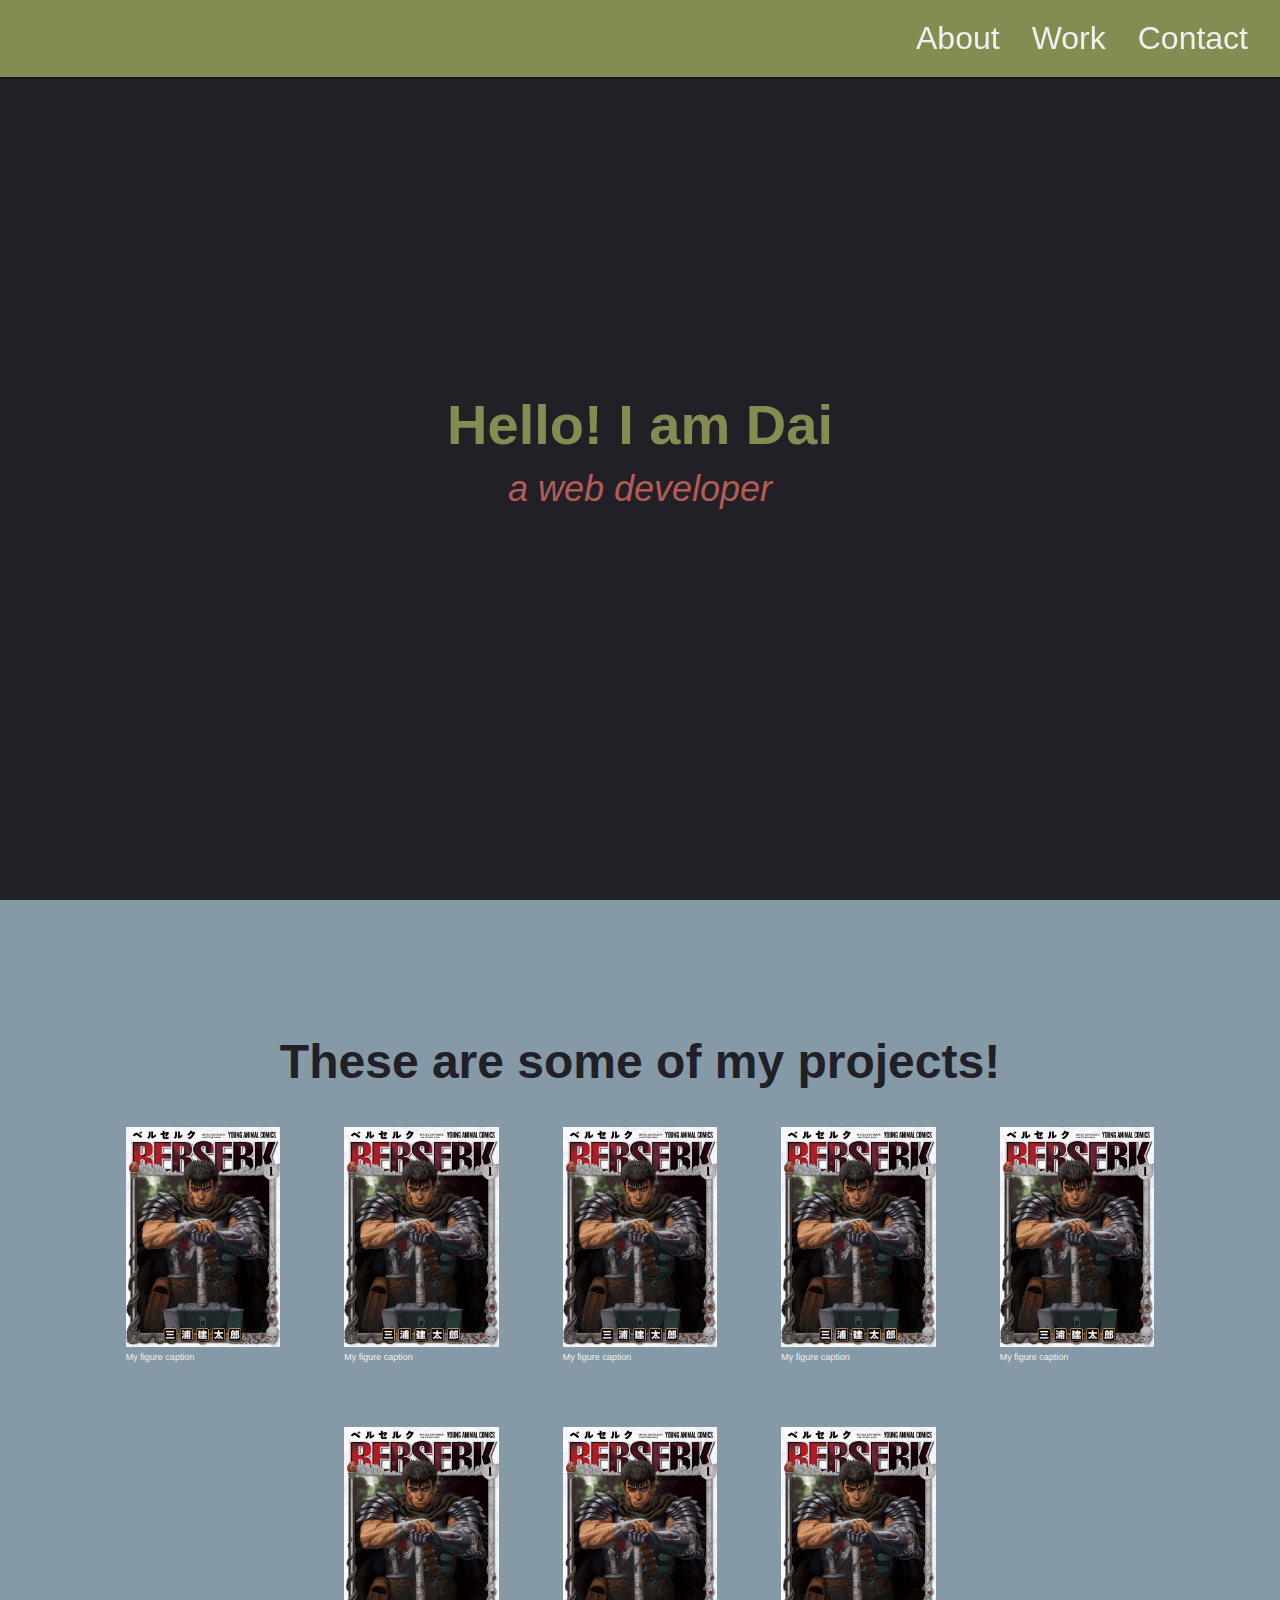
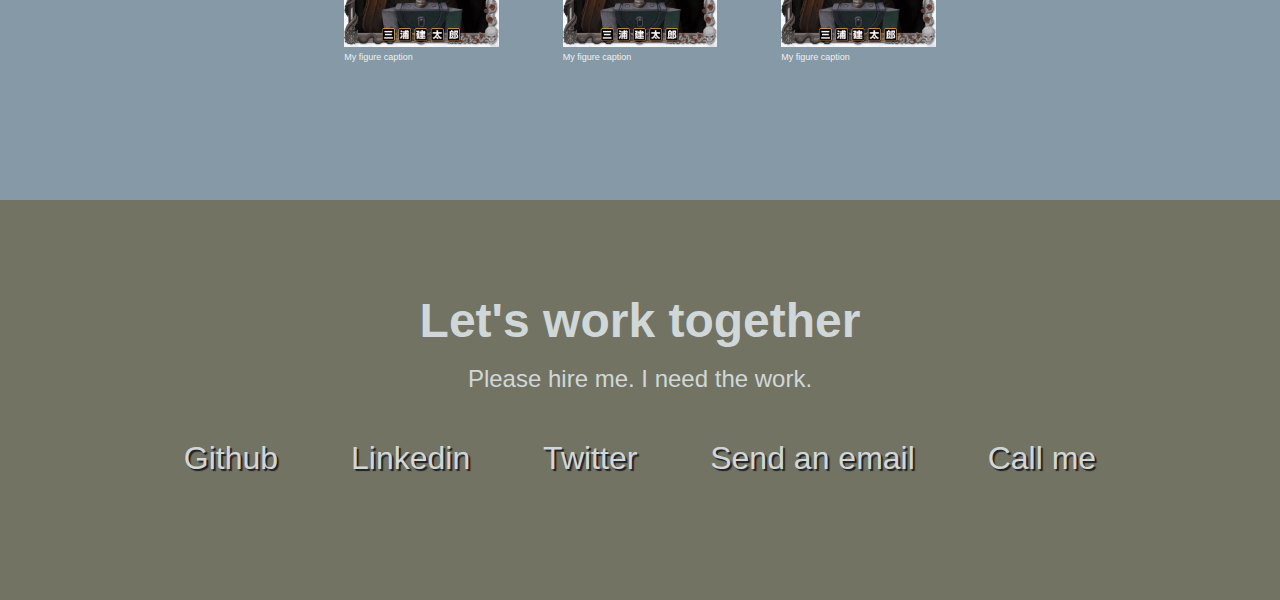
==== index.html @ 62a2798a "filling in styling and sections" ====
<!DOCTYPE html>
<html lang="en">
  <head>
    <meta charset="UTF-8" />
    <meta http-equiv="X-UA-Compatible" content="IE=edge" />
    <meta name="viewport" content="width=device-width, initial-scale=1.0" />
    <link href="index.css" rel="stylesheet" />
    <title>PersonalPortfolioPage</title>
  </head>
  <body>
    <nav id="navbar">
      <ul class="nav-list">
        <li>
          <a href="#welcome-section">About</a>
        </li>
        <li>
          <a href="#projects">Work</a>
        </li>
        <li>
          <a href="#contact">Contact</a>
        </li>
      </ul>
    </nav>
    <section id="welcome-section">
      <h1>Hello! I am Dai</h1>
      <p>a web developer</p>
    </section>

    <section id="projects">
      <h3>These are some of my projects!</h3>
      <div class="projects-grid">
        <a href="#" class="project-tile">
          <figure>
            <img src="images/placeholder-img.png">
            <figcaption>My figure caption</figcaption>
          </figure>
        </a>
        <a href="#" class="project-tile">
          <figure>
            <img src="images/placeholder-img.png">
            <figcaption>My figure caption</figcaption>
          </figure>
        </a>
        <a href="#" class="project-tile">
          <figure>
            <img src="images/placeholder-img.png">
            <figcaption>My figure caption</figcaption>
          </figure>
        </a>
        <a href="#" class="project-tile">
          <figure>
            <img src="images/placeholder-img.png">
            <figcaption>My figure caption</figcaption>
          </figure>
        </a>
        <a href="#" class="project-tile">
          <figure>
            <img src="images/placeholder-img.png">
            <figcaption>My figure caption</figcaption>
          </figure>
        </a>
        <a href="#" class="project-tile">
          <figure>
            <img src="images/placeholder-img.png">
            <figcaption>My figure caption</figcaption>
          </figure>
        </a>
        <a href="#" class="project-tile">
          <figure>
            <img src="images/placeholder-img.png">
            <figcaption>My figure caption</figcaption>
          </figure>
        </a>
        <a href="#" class="project-tile">
          <figure>
            <img src="images/placeholder-img.png">
            <figcaption>My figure caption</figcaption>
          </figure>
        </a>
      </div>
    </section>
    <section id="contact">
      <h2>Let's work together</h2>
      <p>Please hire me. I need the work.</p>
      <div>
      <a href="https://github.com/dandaifuku" id="profile-link" target="blank">Github</a>
      <a href="#" target="blank">Linkedin</a>
      <a href="#" target="blank">Twitter</a>
      <a href="#" target="blank">Send an email</a>
      <a href="#" target="blank">Call me</a>
      </div>
    </section>
  </body>
  <script src="https://cdn.freecodecamp.org/testable-projects-fcc/v1/bundle.js"></script>
</html>
---- index.css ----
* {
  margin: 0px;
  padding: 0px;
  box-sizing: border-box;
}

html {
  scroll-behavior: smooth;
}

@media (max-width: 1200px) {
  html {
    font-size: 60%;
  }
}

@media (max-width: 720px) {
  html {
    font-size: 40%;
  }
}

/* *,
*::before,
*::after {
  box-sizing: inherit;
} */

/* html {
  box-sizing: border-box;
} */

body {
  font-family: sans-serif;
  font-size: 2rem;
  line-height: 1.4;
}

#navbar {
  background-color: #858c51;
  position: fixed;
  width: 100%;
  box-shadow: 0 2px 0 rgba(0, 0, 0, 0.4);
}

.nav-list {
  display: flex;
  justify-content: flex-end;
  list-style-type: none;
  margin-right: 1rem;
}

.nav-list a:hover {
  background-color:#b35c56;
}

.nav-list a {
  padding: 1rem;
  display: block;
}

a {
  text-decoration: none;
  color: #f0f0f0;
}

#welcome-section {
  background-color: #212026;
  display: flex;
  flex-direction: column;
  justify-content: center;
  align-items: center;
  width: 100%;
  height: 100vh;
}

#welcome-section h1 {
  color: #858c51;
  font-size: 3.5rem;
}

#welcome-section p {
  color: #b35c56;
  font-style: italic;
  font-size: 2.25rem;
}

#projects {
  background-color: #8599a6;
  color: #212026;
  display: flex;
  padding: 8rem 1.5rem;
  flex-direction: column;
  justify-content: flex-start;
  align-items: center;
  width: 100%;
  height: 100vh;
}

#projects h3 {
  font-size: 3rem;
}

.projects-grid {
  display: flex;
  flex-wrap: wrap;
  justify-content: center;
}

.project-tile {
  margin: 2rem;
  font-size: xx-small;
}

.project-tile img{
 height: 220px;
}

#contact {
  background-color: #727363;
  height: 400px;
  display: flex;
  flex-direction: column;
  justify-content: center;
  align-items: center;
  color:#d0d7d9; 
}

#contact h2 {
  padding: 0rem;
}

#contact p {
 padding: .5rem;
  font-size: 1.5rem;
}

#contact div {
padding: 2rem;
}

#contact div a {
padding: 2rem;
color:#d0d7d9;
text-shadow: 2px 2px 1px #212026;
transition: transform 0.3s linear;
}

#contact div a:hover {
  transform: translateY(8px);
}
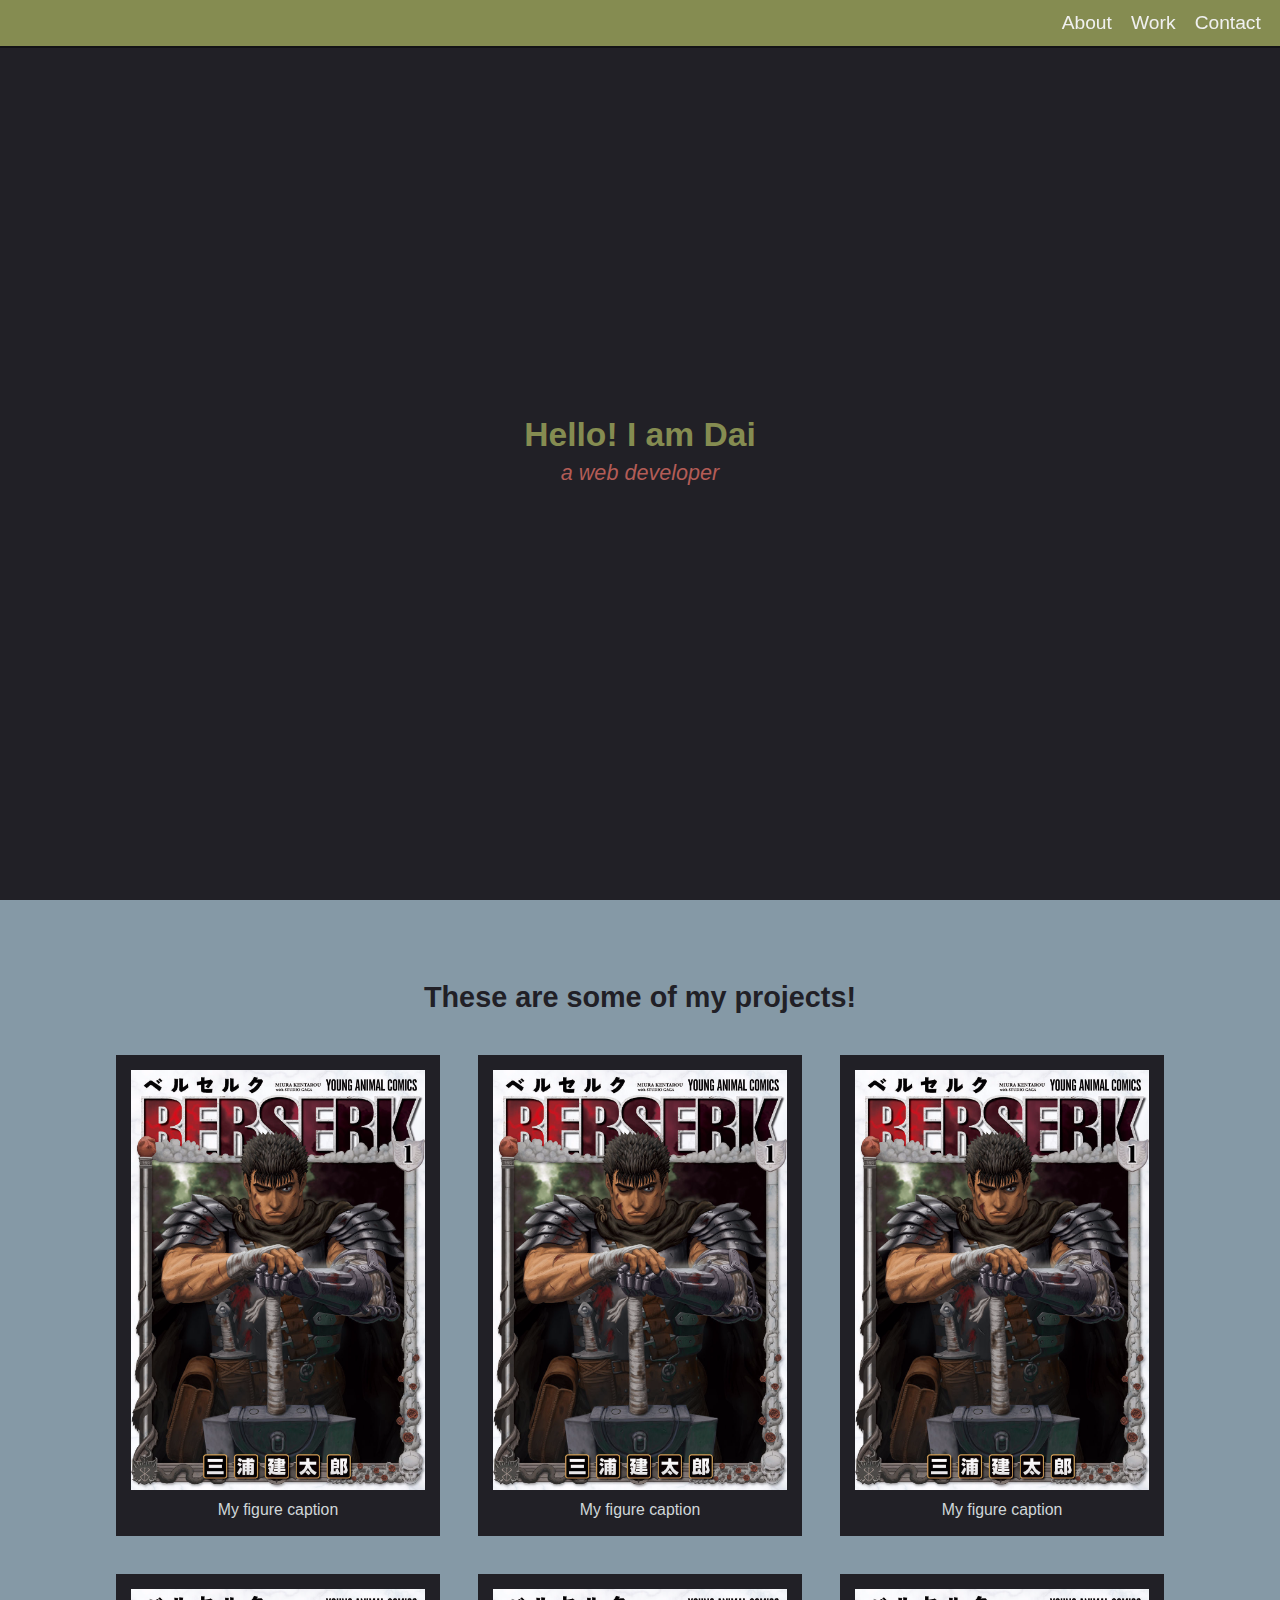
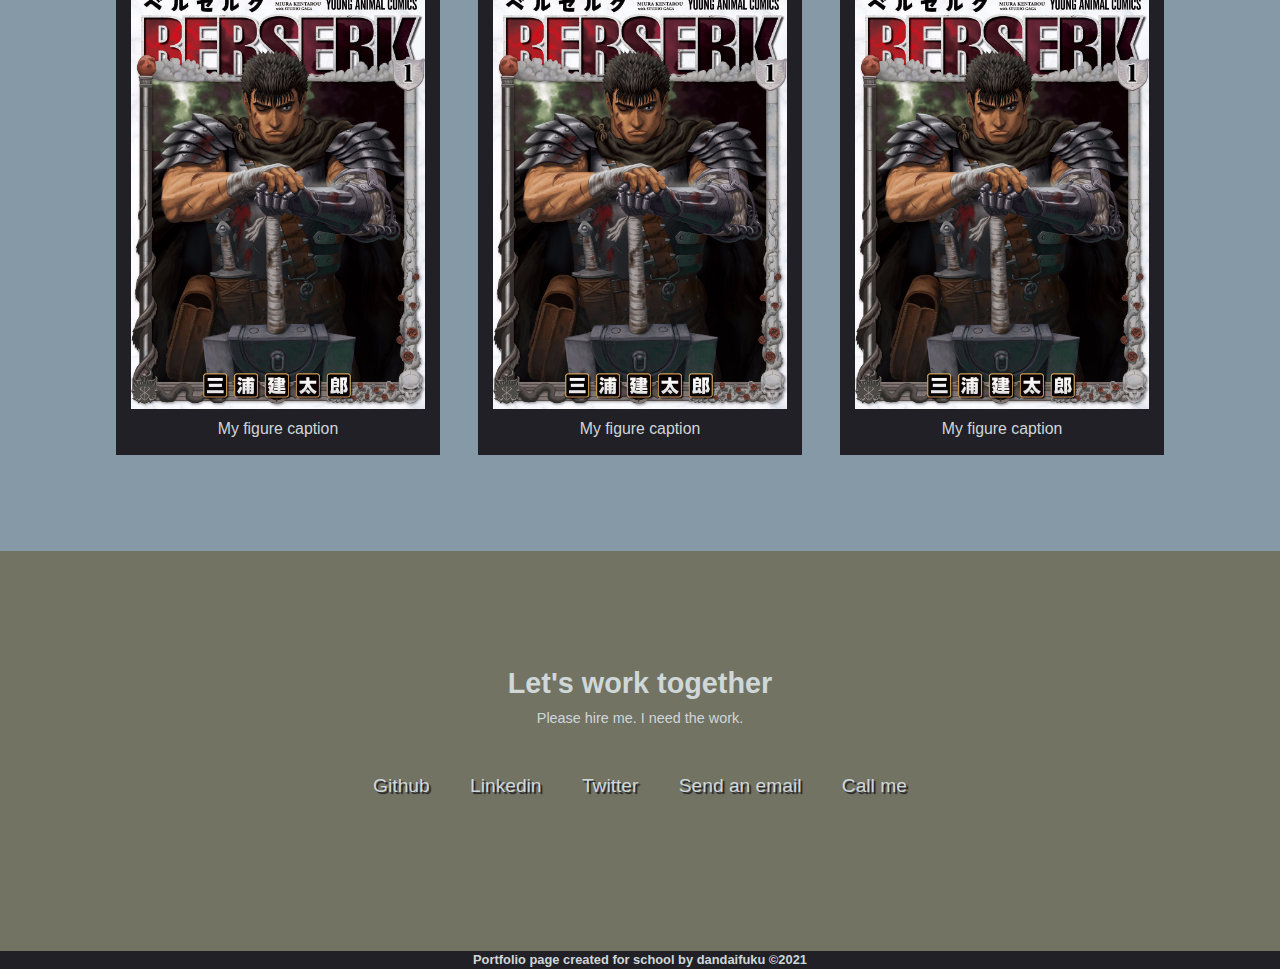
==== commit 2c370483: "added styling to projects and contacts an a footer" ====
--- a/index.html
+++ b/index.html
@@ -4,6 +4,12 @@
     <meta charset="UTF-8" />
     <meta http-equiv="X-UA-Compatible" content="IE=edge" />
     <meta name="viewport" content="width=device-width, initial-scale=1.0" />
+    <link
+    rel="stylesheet"
+    href="https://use.fontawesome.com/releases/v5.8.2/css/all.css"
+    integrity="sha384-oS3vJWv+0UjzBfQzYUhtDYW+Pj2yciDJxpsK1OYPAYjqT085Qq/1cq5FLXAZQ7Ay"
+    crossorigin="anonymous"
+  />
     <link href="index.css" rel="stylesheet" />
     <title>PersonalPortfolioPage</title>
   </head>
@@ -65,31 +71,23 @@
             <figcaption>My figure caption</figcaption>
           </figure>
         </a>
-        <a href="#" class="project-tile">
-          <figure>
-            <img src="images/placeholder-img.png">
-            <figcaption>My figure caption</figcaption>
-          </figure>
-        </a>
-        <a href="#" class="project-tile">
-          <figure>
-            <img src="images/placeholder-img.png">
-            <figcaption>My figure caption</figcaption>
-          </figure>
-        </a>
       </div>
     </section>
+
     <section id="contact">
       <h2>Let's work together</h2>
       <p>Please hire me. I need the work.</p>
       <div>
-      <a href="https://github.com/dandaifuku" id="profile-link" target="blank">Github</a>
-      <a href="#" target="blank">Linkedin</a>
-      <a href="#" target="blank">Twitter</a>
-      <a href="#" target="blank">Send an email</a>
-      <a href="#" target="blank">Call me</a>
+      <a href="https://github.com/dandaifuku" id="profile-link" target="blank"><i class="fab fa-github"></i> Github</a>
+      <a href="#" target="blank"><i class="fab fa-linkedin"></i> Linkedin</a>
+      <a href="#" target="blank"><i class="fab fa-twitter"></i> Twitter</a>
+      <a href="#" target="blank"><i class="fas fa-envelope-open-text"></i> Send an email</a>
+      <a href="#" target="blank"><i class="fas fa-mobile-alt"></i> Call me</a>
       </div>
     </section>
+    <footer>
+      <h6>Portfolio page created for school by dandaifuku &copy;2021</h6>
+      </footer>
   </body>
   <script src="https://cdn.freecodecamp.org/testable-projects-fcc/v1/bundle.js"></script>
 </html>
--- a/index.css
+++ b/index.css
@@ -8,7 +8,7 @@
   scroll-behavior: smooth;
 }
 
-@media (max-width: 1200px) {
+@media (max-width: 1280px) {
   html {
     font-size: 60%;
   }
@@ -89,31 +89,43 @@
   background-color: #8599a6;
   color: #212026;
   display: flex;
-  padding: 8rem 1.5rem;
   flex-direction: column;
-  justify-content: flex-start;
   align-items: center;
-  width: 100%;
-  height: 100vh;
 }
 
 #projects h3 {
   font-size: 3rem;
+  padding: 8rem 0rem 2rem 0rem;
 }
 
 .projects-grid {
   display: flex;
   flex-wrap: wrap;
   justify-content: center;
+  max-width: 1280px;
+  padding-bottom:8rem;
 }
 
 .project-tile {
   margin: 2rem;
-  font-size: xx-small;
+  font-size: 1.65rem;
+  background-color:#212026;
+  padding: 1.5rem;
+}
+
+.project-tile figure {
+  display: flex;
+  flex-direction: column;
+  align-items: center;
+}
+
+.project-tile figcaption {
+ color:#d0d7d9;
+ padding-top: 1rem;
 }
 
 .project-tile img{
- height: 220px;
+ height: 420px;
 }
 
 #contact {
@@ -137,15 +149,25 @@
 
 #contact div {
 padding: 2rem;
+display: flex;
+justify-content: center;
 }
 
 #contact div a {
 padding: 2rem;
+margin: 1px;
 color:#d0d7d9;
 text-shadow: 2px 2px 1px #212026;
-transition: transform 0.3s linear;
+transition: transform 0.2s linear;
 }
 
 #contact div a:hover {
   transform: translateY(8px);
+}
+
+footer {
+  color:#d0d7d9;
+  background-color:#212026;
+  display:flex;
+  justify-content: center;
 }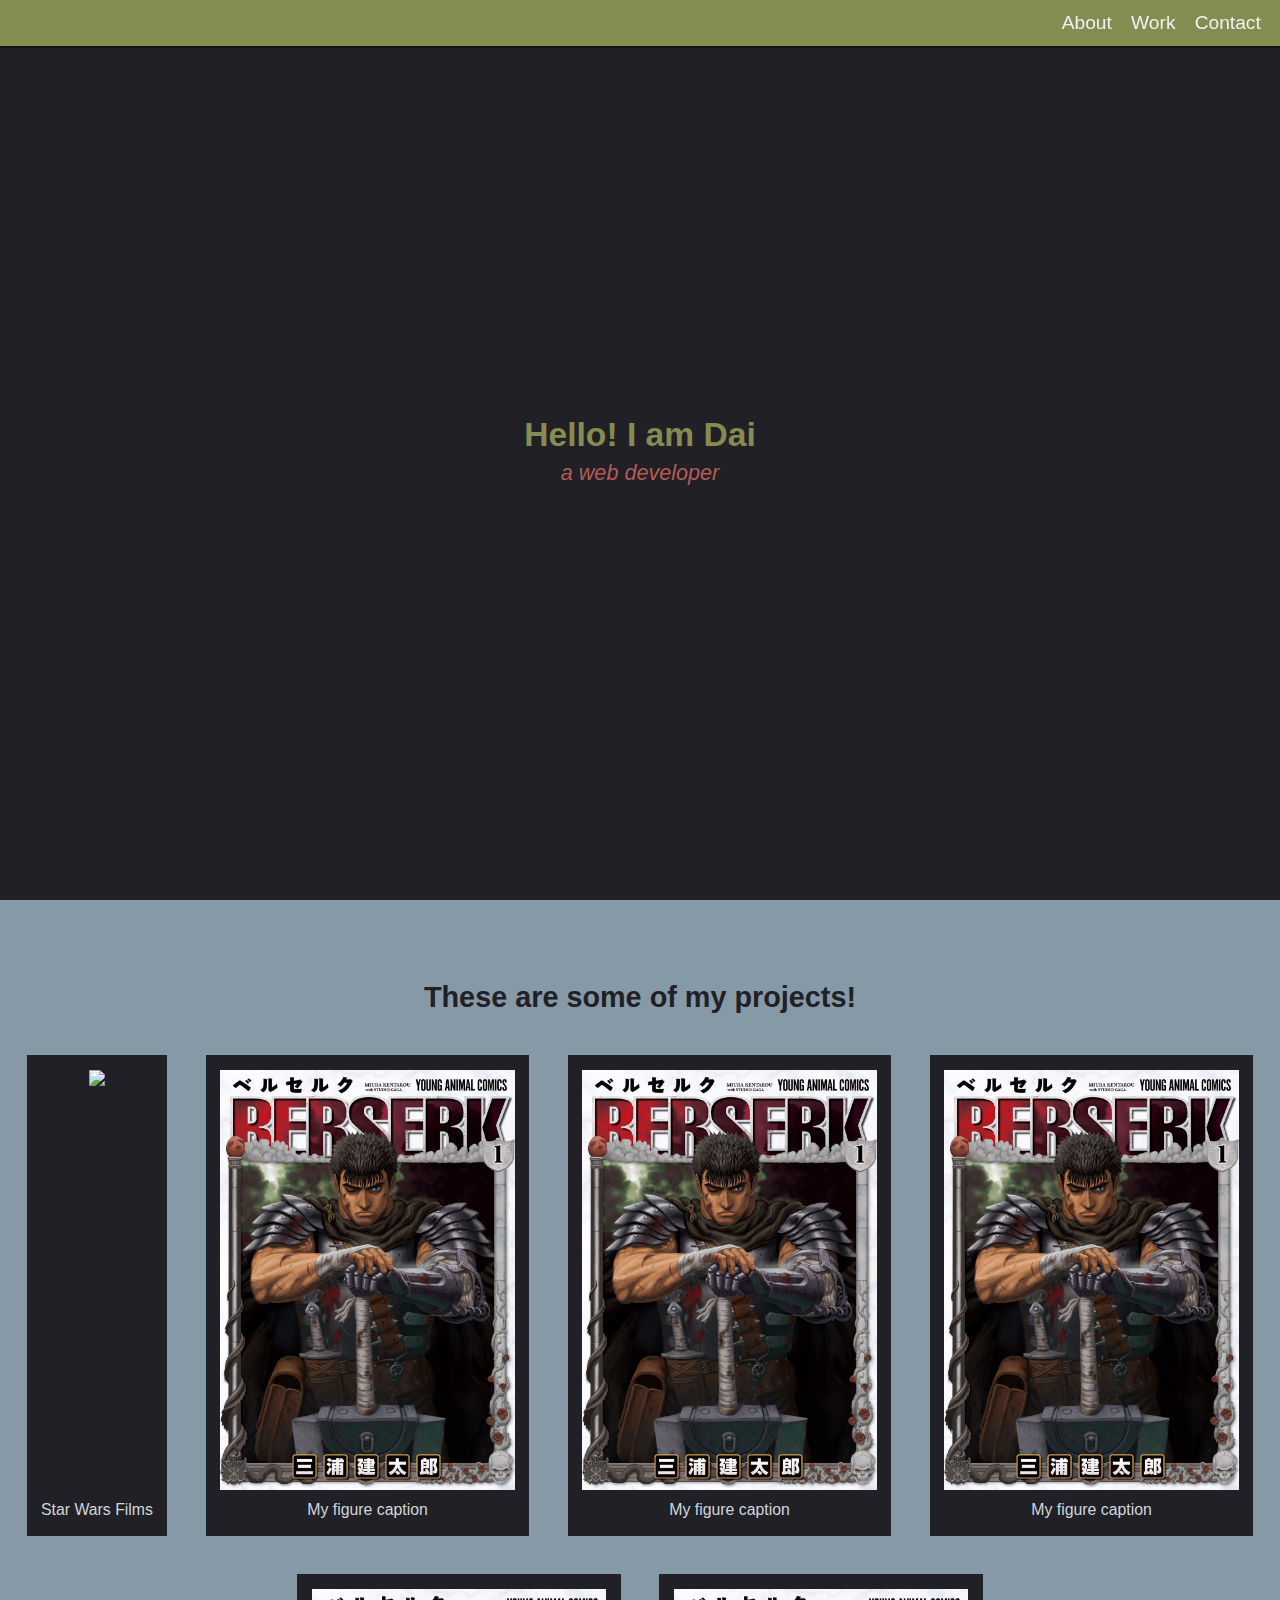
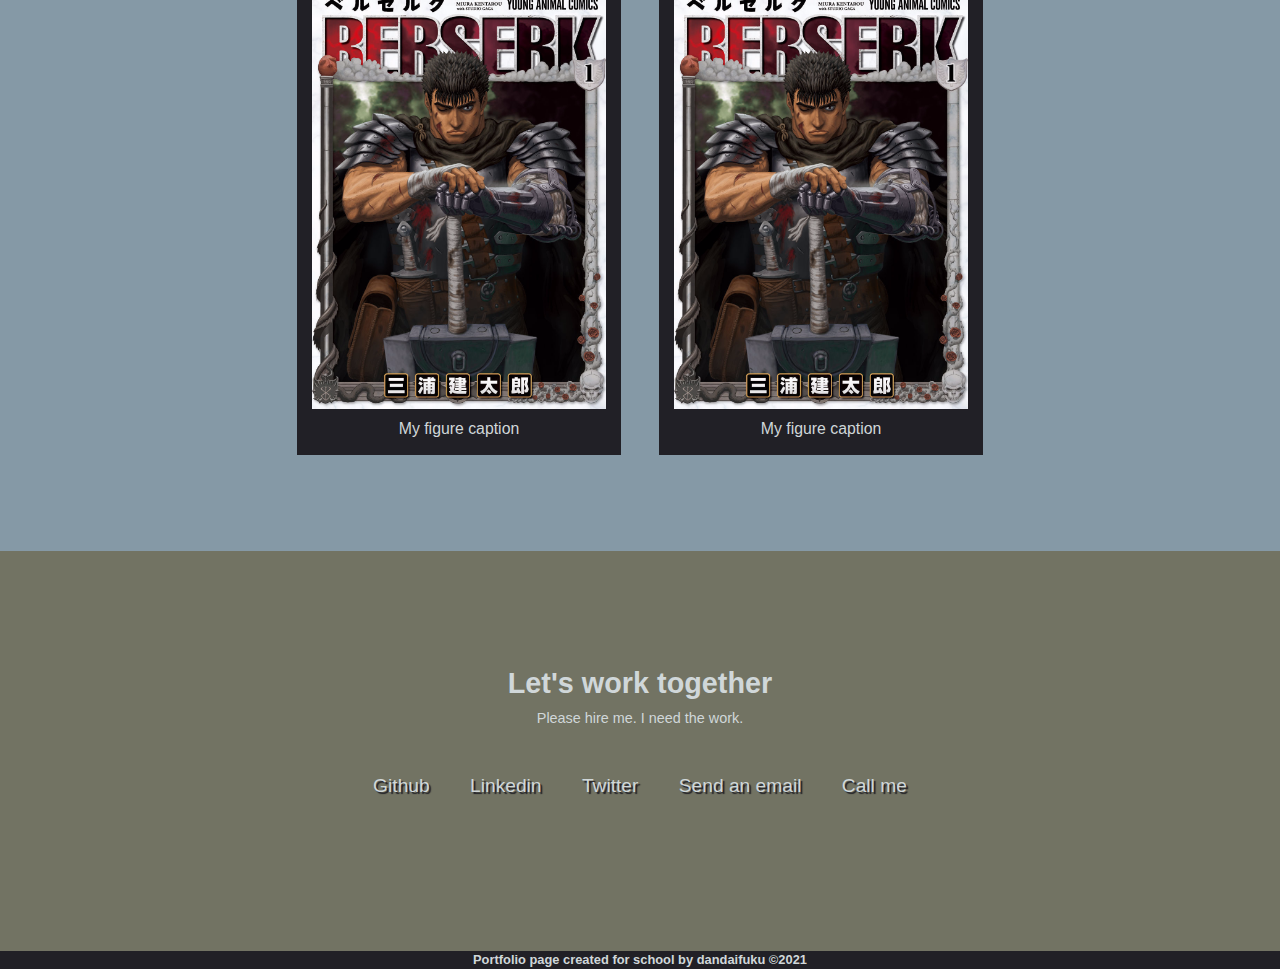
==== commit d2f38a81: "finished films for now, started on characters" ====
--- a/index.html
+++ b/index.html
@@ -35,10 +35,10 @@
     <section id="projects">
       <h3>These are some of my projects!</h3>
       <div class="projects-grid">
-        <a href="#" class="project-tile">
+        <a href="/films/index.html" class="project-tile">
           <figure>
-            <img src="images/placeholder-img.png">
-            <figcaption>My figure caption</figcaption>
+            <img src="https://starwars-visualguide.com/assets/img/films/1.jpg">
+            <figcaption>Star Wars Films</figcaption>
           </figure>
         </a>
         <a href="#" class="project-tile">
@@ -78,16 +78,15 @@
       <h2>Let's work together</h2>
       <p>Please hire me. I need the work.</p>
       <div>
-      <a href="https://github.com/dandaifuku" id="profile-link" target="blank"><i class="fab fa-github"></i> Github</a>
-      <a href="#" target="blank"><i class="fab fa-linkedin"></i> Linkedin</a>
-      <a href="#" target="blank"><i class="fab fa-twitter"></i> Twitter</a>
-      <a href="#" target="blank"><i class="fas fa-envelope-open-text"></i> Send an email</a>
-      <a href="#" target="blank"><i class="fas fa-mobile-alt"></i> Call me</a>
+      <a id="profile-link" href="https://github.com/dandaifuku" target="_blank"><i class="fab fa-github"></i> Github</a>
+      <a id="profile-link" href="#" target="_blank"><i class="fab fa-linkedin"></i> Linkedin</a>
+      <a id="profile-link" href="#" target="_blank"><i class="fab fa-twitter"></i> Twitter</a>
+      <a id="profile-link" href="#" target="_blank"><i class="fas fa-envelope-open-text"></i> Send an email</a>
+      <a id="profile-link" href="#" target="_blank"><i class="fas fa-mobile-alt"></i> Call me</a>
       </div>
     </section>
     <footer>
       <h6>Portfolio page created for school by dandaifuku &copy;2021</h6>
       </footer>
   </body>
-  <script src="https://cdn.freecodecamp.org/testable-projects-fcc/v1/bundle.js"></script>
 </html>
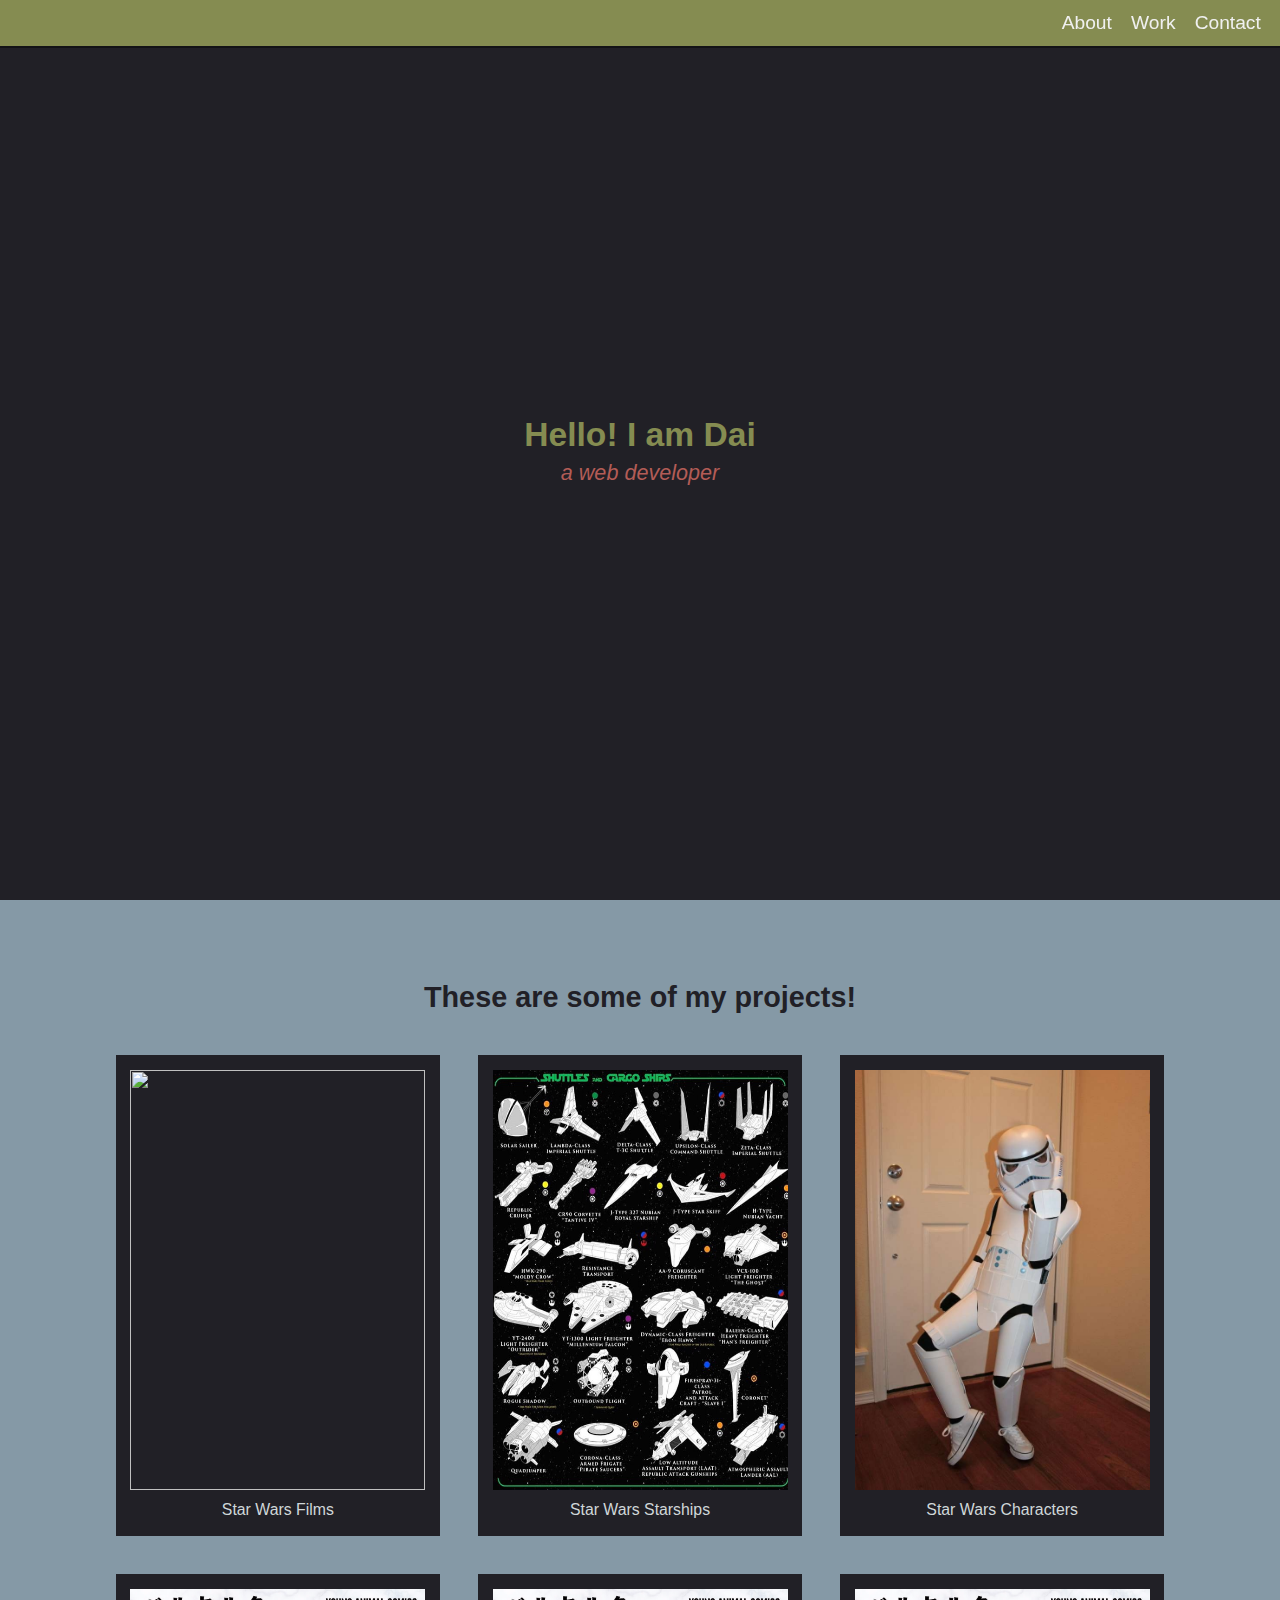
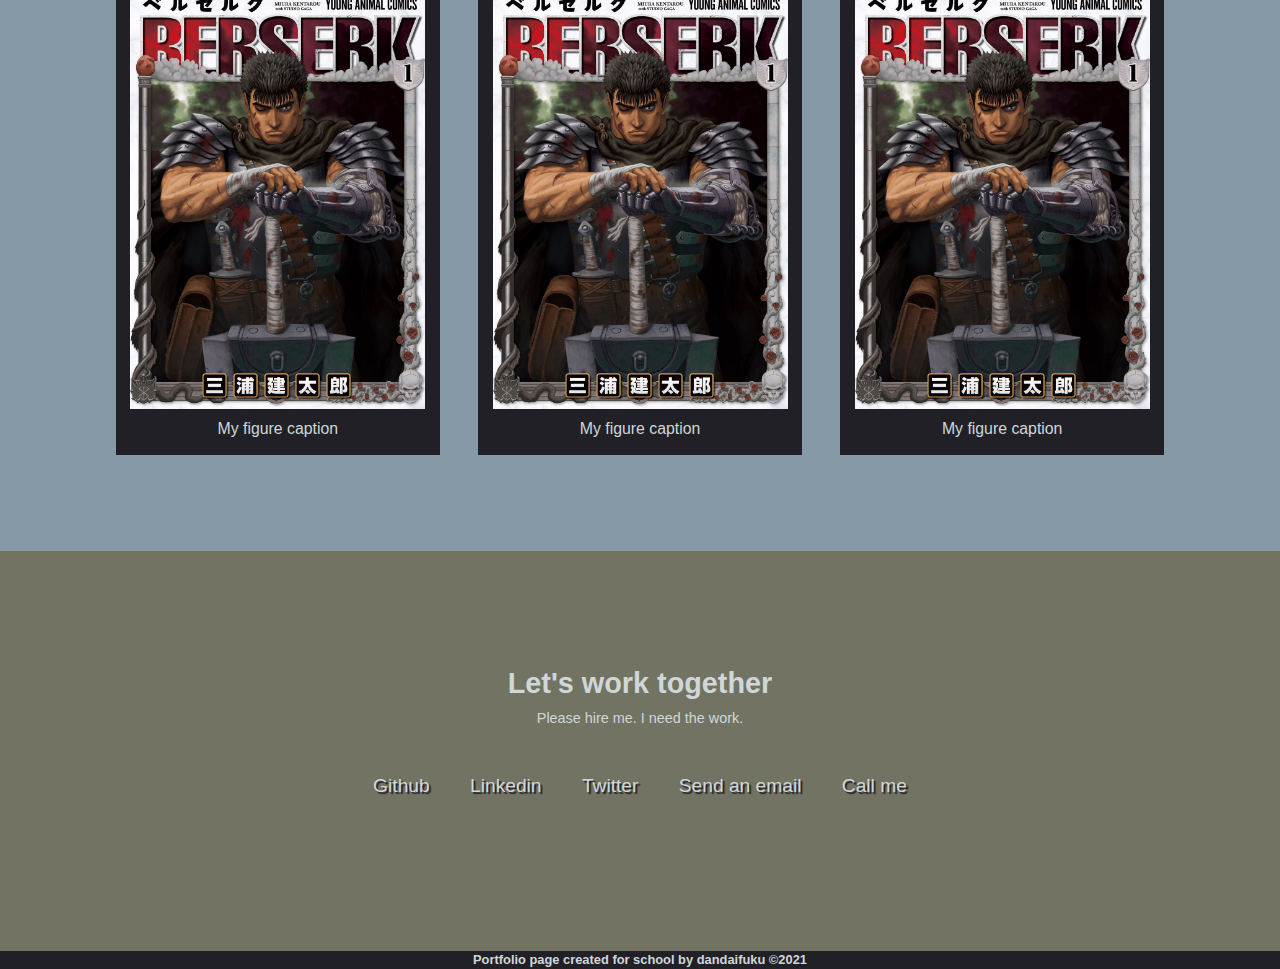
==== commit a42ca21d: "added modal images and fonts" ====
--- a/index.html
+++ b/index.html
@@ -41,16 +41,16 @@
             <figcaption>Star Wars Films</figcaption>
           </figure>
         </a>
-        <a href="#" class="project-tile">
+        <a href="/starships/index.html" class="project-tile">
           <figure>
-            <img src="images/placeholder-img.png">
-            <figcaption>My figure caption</figcaption>
+            <img src="images/a0KMZLv_700b.jpg">
+            <figcaption>Star Wars Starships</figcaption>
           </figure>
         </a>
-        <a href="#" class="project-tile">
+        <a href="/characters/index.html" class="project-tile">
           <figure>
-            <img src="images/placeholder-img.png">
-            <figcaption>My figure caption</figcaption>
+            <img src="images/bc8e90805f9dc63a1462eb7af9ff8d19--family-halloween-halloween-.jpg">
+            <figcaption>Star Wars Characters</figcaption>
           </figure>
         </a>
         <a href="#" class="project-tile">
--- a/index.css
+++ b/index.css
@@ -126,6 +126,7 @@
 
 .project-tile img{
  height: 420px;
+ width: 295px;
 }
 
 #contact {
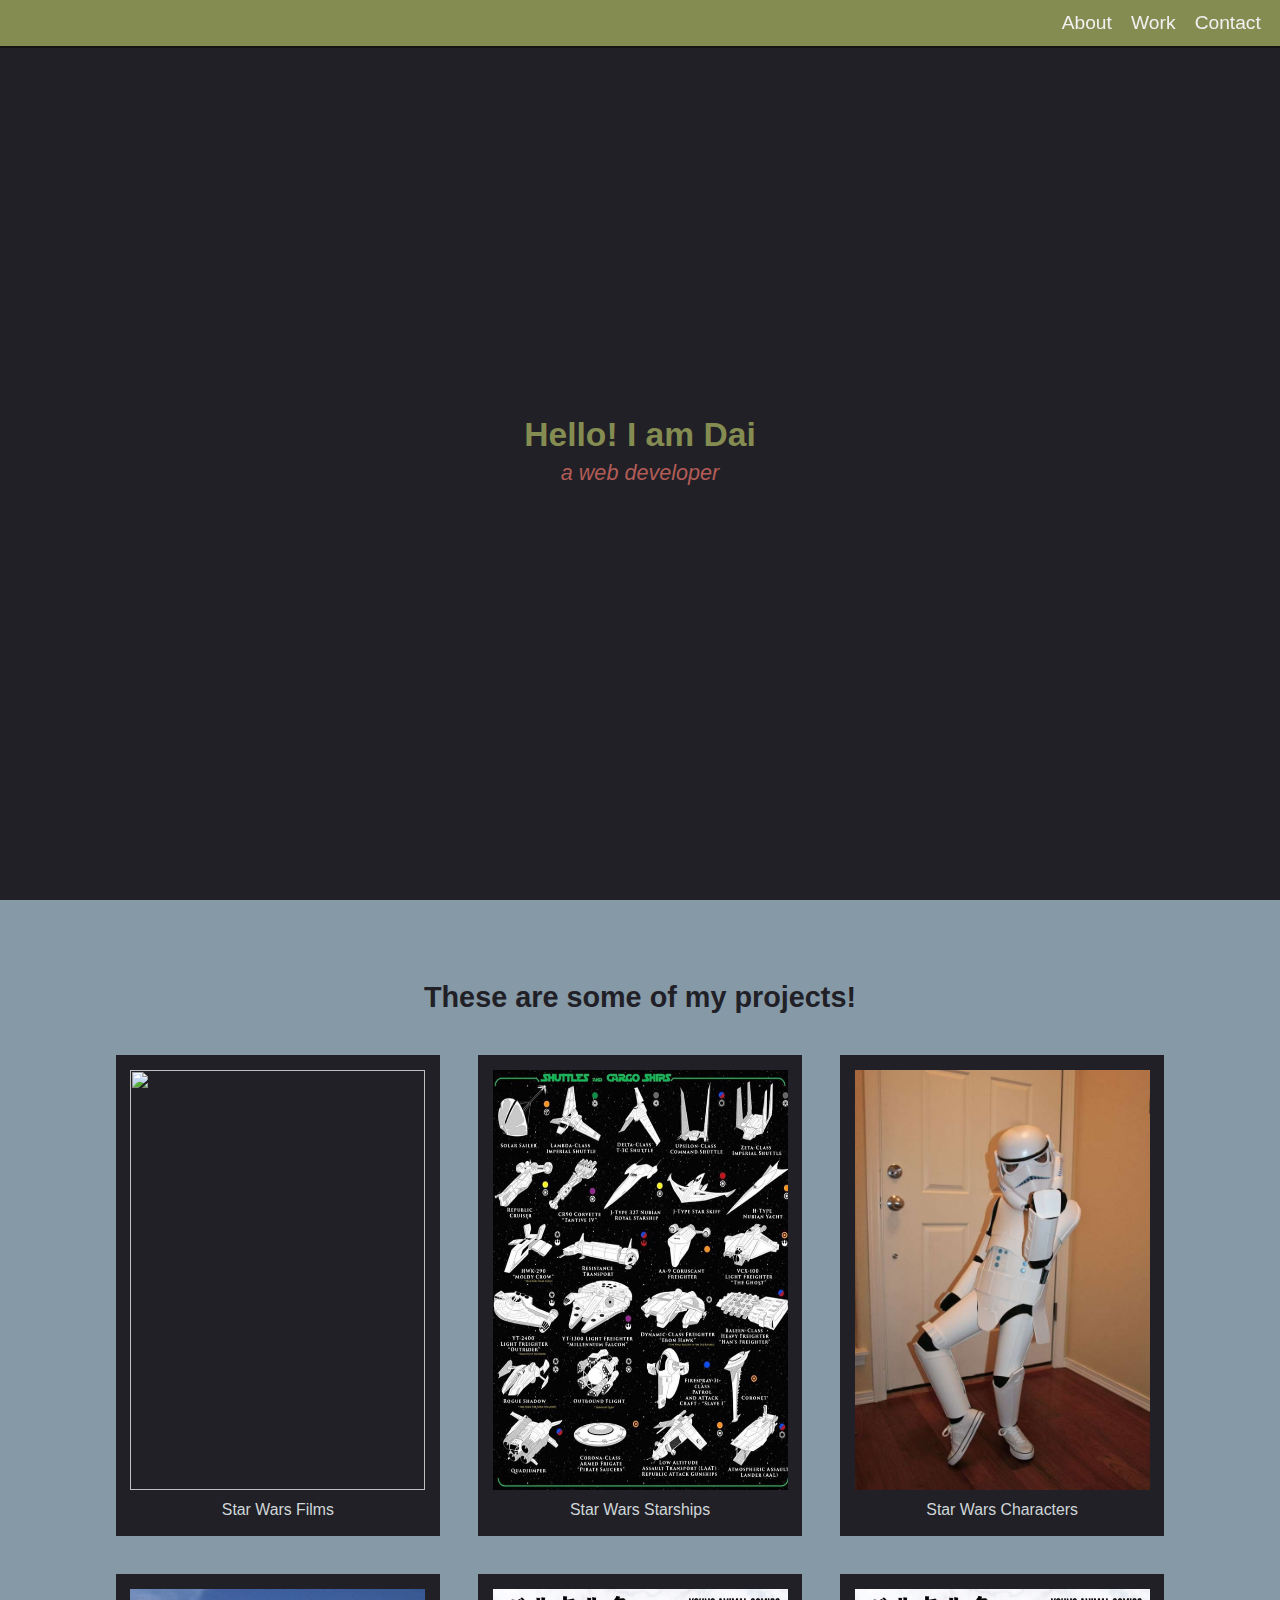
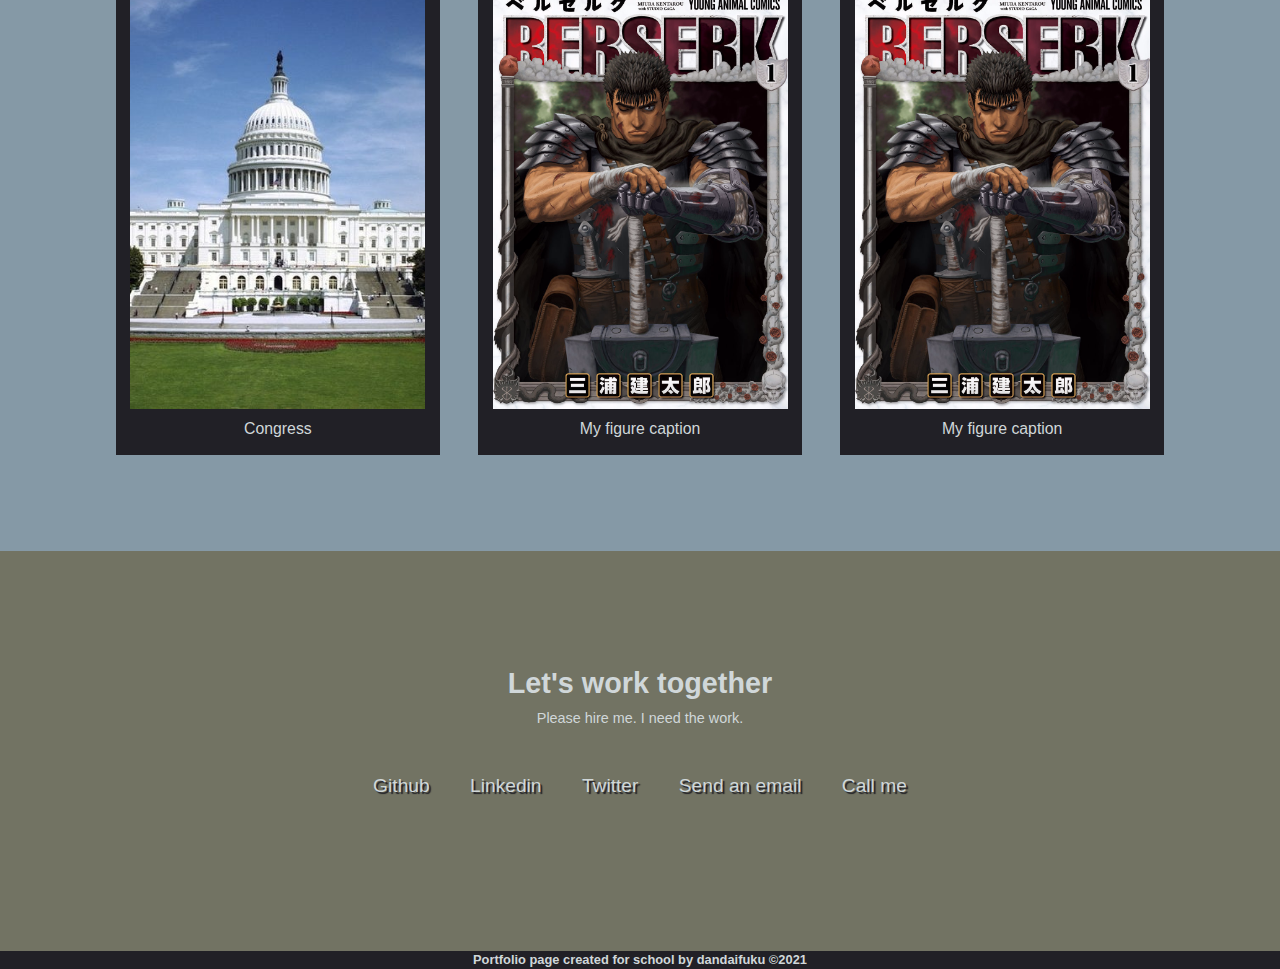
==== commit d066ed8a: "finished up congress and linked it in" ====
--- a/index.html
+++ b/index.html
@@ -53,10 +53,10 @@
             <figcaption>Star Wars Characters</figcaption>
           </figure>
         </a>
-        <a href="#" class="project-tile">
+        <a href="/congress/index.html" class="project-tile">
           <figure>
-            <img src="images/placeholder-img.png">
-            <figcaption>My figure caption</figcaption>
+            <img src="images/original-grid-image-6211-1405445392-11.jpg">
+            <figcaption>Congress</figcaption>
           </figure>
         </a>
         <a href="#" class="project-tile">
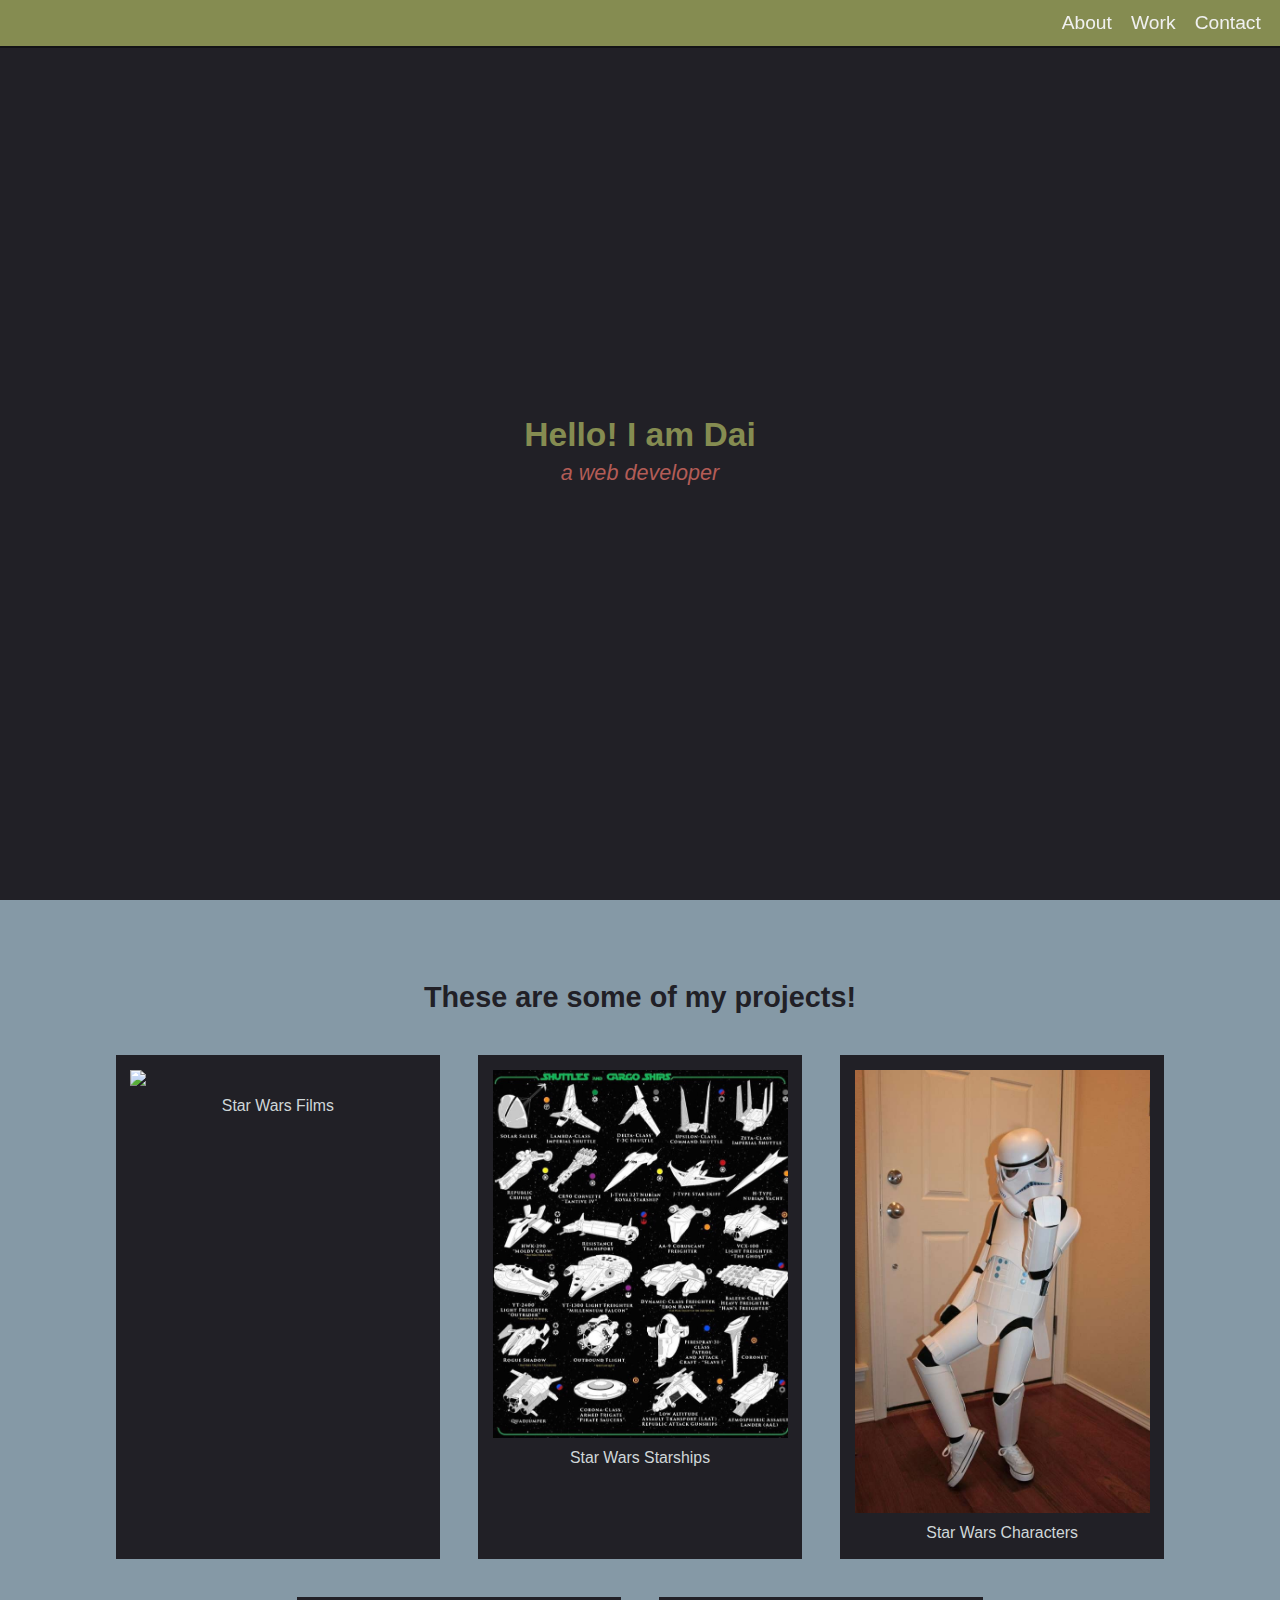
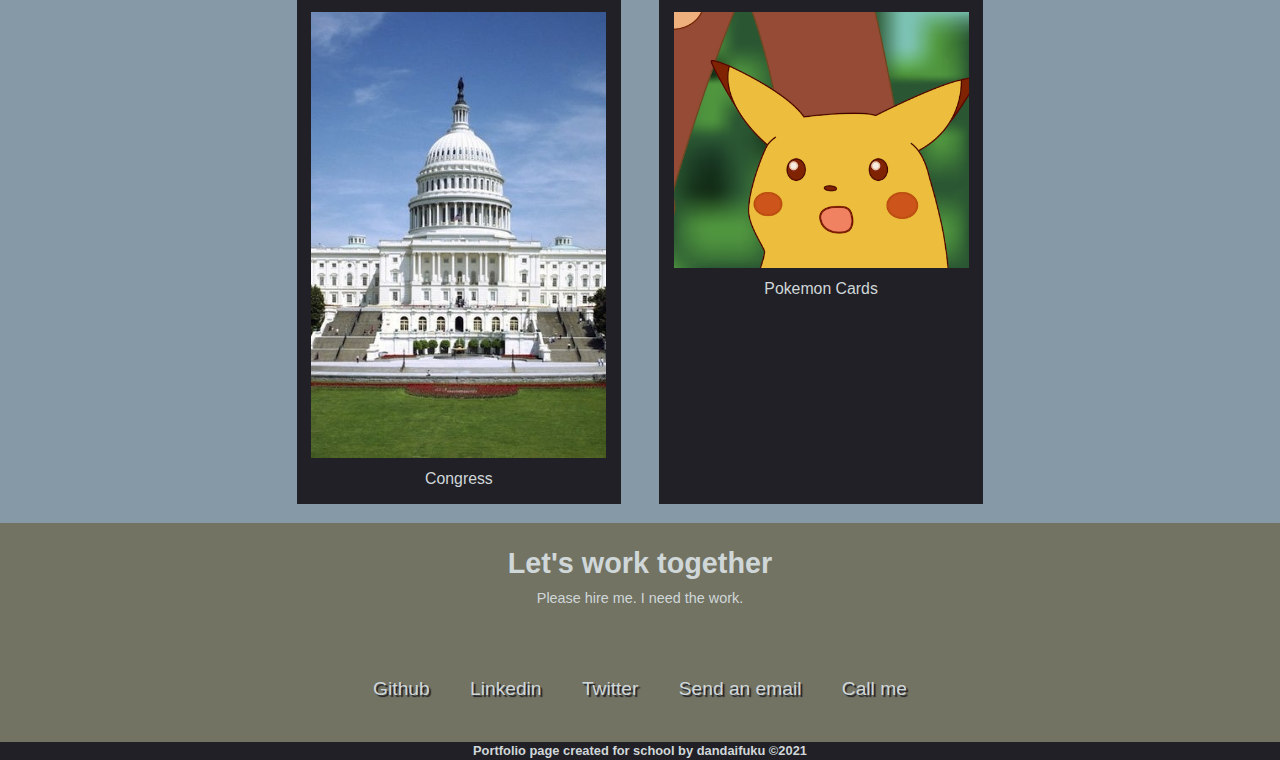
==== commit f4abbd47: "linked in pokemon cards and fixed some css" ====
--- a/index.html
+++ b/index.html
@@ -59,20 +59,12 @@
             <figcaption>Congress</figcaption>
           </figure>
         </a>
-        <a href="#" class="project-tile">
+        <a href="pokemon/index.html" class="project-tile">
           <figure>
-            <img src="images/placeholder-img.png">
-            <figcaption>My figure caption</figcaption>
+            <img src="images/pikachu-face.png">
+            <figcaption>Pokemon Cards</figcaption>
           </figure>
         </a>
-        <a href="#" class="project-tile">
-          <figure>
-            <img src="images/placeholder-img.png">
-            <figcaption>My figure caption</figcaption>
-          </figure>
-        </a>
-      </div>
-    </section>
 
     <section id="contact">
       <h2>Let's work together</h2>
--- a/index.css
+++ b/index.css
@@ -102,8 +102,8 @@
   display: flex;
   flex-wrap: wrap;
   justify-content: center;
-  max-width: 1280px;
-  padding-bottom:8rem;
+  /* max-width: 1280px; */
+  /* padding-bottom:8rem; */
 }
 
 .project-tile {
@@ -125,22 +125,24 @@
 }
 
 .project-tile img{
- height: 420px;
+ height: auto;
  width: 295px;
 }
 
 #contact {
   background-color: #727363;
-  height: 400px;
+  /* height: 300px; */
   display: flex;
   flex-direction: column;
   justify-content: center;
   align-items: center;
   color:#d0d7d9; 
+  width: 100%;
 }
 
 #contact h2 {
   padding: 0rem;
+  margin-top: 2rem;
 }
 
 #contact p {
@@ -152,6 +154,7 @@
 padding: 2rem;
 display: flex;
 justify-content: center;
+margin-top: 2.5rem;
 }
 
 #contact div a {
@@ -171,4 +174,5 @@
   background-color:#212026;
   display:flex;
   justify-content: center;
+  width: 100%;
 }